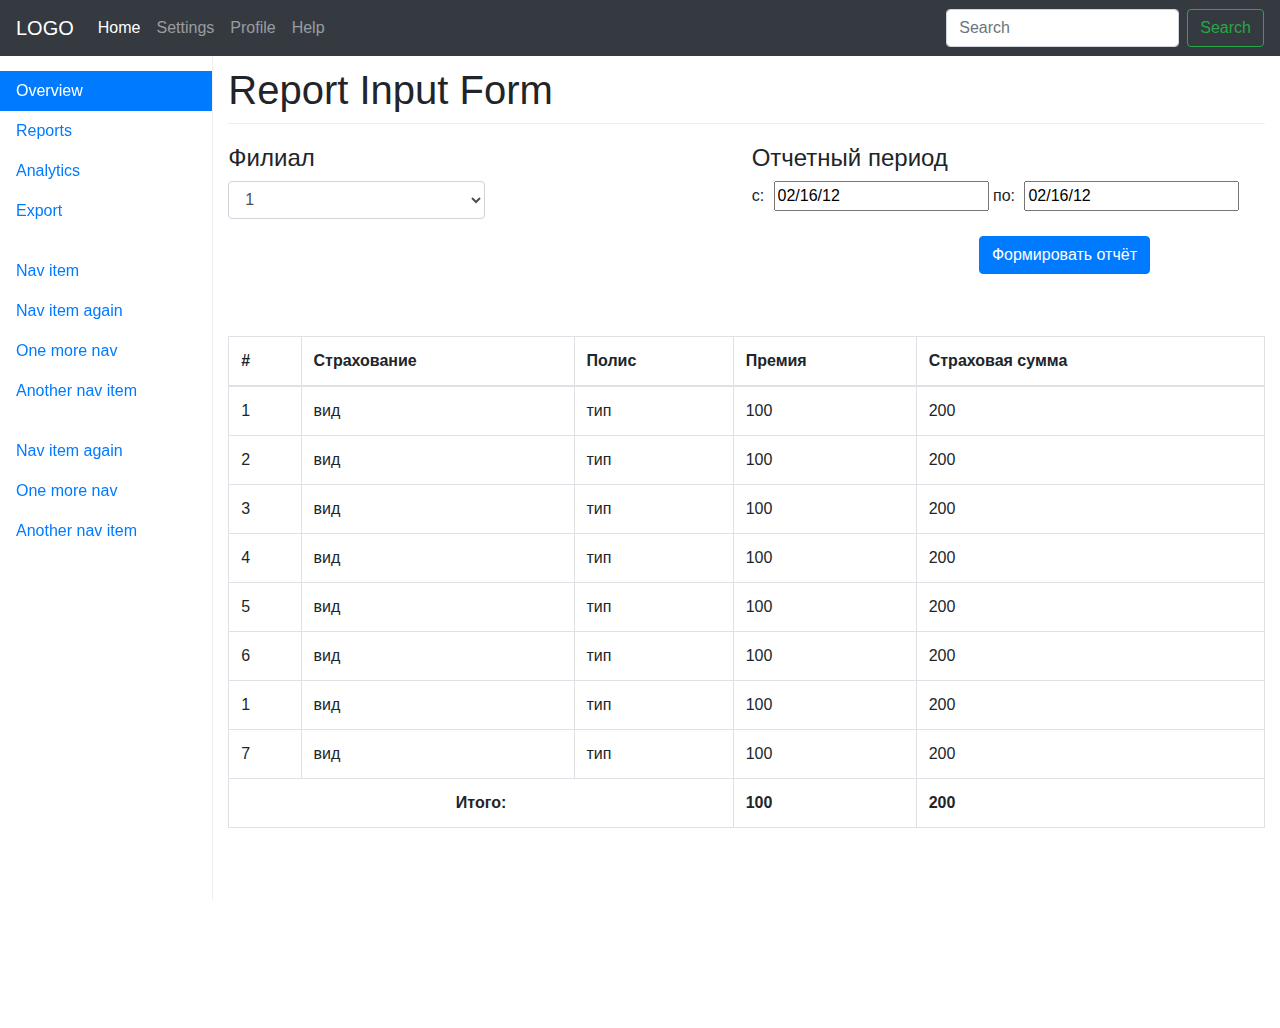
==== index.html @ e8b02afb "first commit" ====
<!DOCTYPE html>
<html lang="en">
  <head>
    <meta charset="utf-8">
    <meta name="viewport" content="width=device-width, initial-scale=1, shrink-to-fit=no">
    <meta name="description" content="">
    <meta name="author" content="">
    <link rel="icon" href="favicon.ico">

    <title>Report Form</title>

    <!-- Bootstrap core CSS -->
    <link href="bootstrap-4.0.0-dist/css/bootstrap.min.css" rel="stylesheet">

    <!-- Custom styles for this template -->
    <link href="css/datepicker.css" rel="stylesheet">
    <link href="css/style.css" rel="stylesheet">
  </head>

  <body>
    <nav class="navbar navbar-expand-lg navbar-dark fixed-top bg-dark">
      <button class="navbar-toggler navbar-toggler-right hidden-lg-up" type="button" data-toggle="collapse" data-target="#navbarsExampleDefault" aria-controls="navbarsExampleDefault" aria-expanded="false" aria-label="Toggle navigation">
        <span class="navbar-toggler-icon"></span>
      </button>
      <a class="navbar-brand" href="#">LOGO</a>

      <div class="collapse navbar-collapse" id="navbarsExampleDefault">
        <ul class="navbar-nav mr-auto">
          <li class="nav-item active">
            <a class="nav-link" href="#">Home <span class="sr-only">(current)</span></a>
          </li>
          <li class="nav-item">
            <a class="nav-link" href="#">Settings</a>
          </li>
          <li class="nav-item">
            <a class="nav-link" href="#">Profile</a>
          </li>
          <li class="nav-item">
            <a class="nav-link" href="#">Help</a>
          </li>
        </ul>
        <form class="form-inline mt-2 mt-md-0">
          <input class="form-control mr-sm-2" type="text" placeholder="Search">
          <button class="btn btn-outline-success my-2 my-sm-0" type="submit">Search</button>
        </form>
      </div>
    </nav>

    <div class="container-fluid">
      <div class="row">
        <nav class="col-sm-3 col-md-2 hidden-xs-down bg-faded sidebar">
          <ul class="nav nav-pills flex-column">
            <li class="nav-item">
              <a class="nav-link active" href="#">Overview <span class="sr-only">(current)</span></a>
            </li>
            <li class="nav-item">
              <a class="nav-link" href="#">Reports</a>
            </li>
            <li class="nav-item">
              <a class="nav-link" href="#">Analytics</a>
            </li>
            <li class="nav-item">
              <a class="nav-link" href="#">Export</a>
            </li>
          </ul>

          <ul class="nav nav-pills flex-column">
            <li class="nav-item">
              <a class="nav-link" href="#">Nav item</a>
            </li>
            <li class="nav-item">
              <a class="nav-link" href="#">Nav item again</a>
            </li>
            <li class="nav-item">
              <a class="nav-link" href="#">One more nav</a>
            </li>
            <li class="nav-item">
              <a class="nav-link" href="#">Another nav item</a>
            </li>
          </ul>

          <ul class="nav nav-pills flex-column">
            <li class="nav-item">
              <a class="nav-link" href="#">Nav item again</a>
            </li>
            <li class="nav-item">
              <a class="nav-link" href="#">One more nav</a>
            </li>
            <li class="nav-item">
              <a class="nav-link" href="#">Another nav item</a>
            </li>
          </ul>
        </nav>

        <main class="col-sm-9 offset-sm-3 col-md-10 offset-md-2 pt-3">
          <h1>Report Input Form</h1>

          <form class="report-form">
            <div class="form-group" >          
              <div class="form-row" >
                <div class="col-6">
                  <h4>Филиал</h4>
                  <select class="form-control report-select-branch">
                    <option>1</option>
                    <option>2</option>
                    <option>3</option>
                    <option>4</option>
                    <option>5</option>
                  </select>
                </div>
                <div class="col-6 float-right">
                <h4>Отчетный период</h4>
                    c:  <input type="text" class="span2 report-datepicker" value="02/16/12" data-date-format="mm/dd/yy" id="dp2">
                    по:  <input type="text" class="span2 report-datepicker" value="02/16/12" data-date-format="mm/dd/yy" id="dp3">
                </div>
              </div>
            </div>
            <div class="form-group" >
              <div class="col-6"></div>
              <div class="col-6 float-right">
                <button type="submit" class="btn btn-primary float-right btn-report">Формировать отчёт</button>
              </div>
            </div>
          </form>
          <div class="table-responsive">
            <table class="table table-bordered table-report">
              <thead>
                <tr>
                  <th>#</th>
                  <th>Страхование</th>
                  <th>Полис</th>
                  <th>Премия</th>
                  <th>Страховая сумма</th>
                </tr>
              </thead>
              <tbody>
                <tr>
                  <td>1</td>
                  <td>вид</td>
                  <td>тип</td>
                  <td>100</td>
                  <td>200</td>
                </tr>
                <tr>
                  <td>2</td>
                  <td>вид</td>
                  <td>тип</td>
                  <td>100</td>
                  <td>200</td>
                </tr><tr>
                  <td>3</td>
                  <td>вид</td>
                  <td>тип</td>
                  <td>100</td>
                  <td>200</td>
                </tr><tr>
                  <td>4</td>
                  <td>вид</td>
                  <td>тип</td>
                  <td>100</td>
                  <td>200</td>
                </tr><tr>
                  <td>5</td>
                  <td>вид</td>
                  <td>тип</td>
                  <td>100</td>
                  <td>200</td>
                </tr><tr>
                  <td>6</td>
                  <td>вид</td>
                  <td>тип</td>
                  <td>100</td>
                  <td>200</td>
                </tr><tr>
                  <td>1</td>
                  <td>вид</td>
                  <td>тип</td>
                  <td>100</td>
                  <td>200</td>
                </tr><tr>
                  <td>7</td>
                  <td>вид</td>
                  <td>тип</td>
                  <td>100</td>
                  <td>200</td>
                </tr>
                <tr>
                  <td colspan="3" class="text-center"><strong>Итого:</strong></td>
                  <td><strong>100</strong></td>
                  <td><strong>200</strong></td>
                </tr>
              </tbody>
            </table>

          </div>
        </main>
      </div>
    </div>

    <script src="jquery/jquery.js"></script>
    <script src="js/popper.min.js"></script>
    <script src="bootstrap-4.0.0-dist/js/bootstrap.min.js"></script>
    <script src="js/bootstrap-datepicker.js"></script>
    <script src="js/script.js"></script>
  </body>
</html>
---- css/datepicker.css ----
/*!
 * Datepicker for Bootstrap
 *
 * Copyright 2012 Stefan Petre
 * Improvements by Andrew Rowls
 * Licensed under the Apache License v2.0
 * http://www.apache.org/licenses/LICENSE-2.0
 *
 */
.datepicker {
  padding: 4px;
  margin-top: 1px;
  -webkit-border-radius: 4px;
  -moz-border-radius: 4px;
  border-radius: 4px;
  direction: ltr;
  /*.dow {
		border-top: 1px solid #ddd !important;
	}*/

}
.datepicker-inline {
  width: 220px;
}
.datepicker.datepicker-rtl {
  direction: rtl;
}
.datepicker.datepicker-rtl table tr td span {
  float: right;
}
.datepicker-dropdown {
  top: 0;
  left: 0;
}
.datepicker-dropdown:before {
  content: '';
  display: inline-block;
  border-left: 7px solid transparent;
  border-right: 7px solid transparent;
  border-bottom: 7px solid #ccc;
  border-bottom-color: rgba(0, 0, 0, 0.2);
  position: absolute;
  top: -7px;
  left: 6px;
}
.datepicker-dropdown:after {
  content: '';
  display: inline-block;
  border-left: 6px solid transparent;
  border-right: 6px solid transparent;
  border-bottom: 6px solid #ffffff;
  position: absolute;
  top: -6px;
  left: 7px;
}
.datepicker > div {
  display: none;
}
.datepicker.days div.datepicker-days {
  display: block;
}
.datepicker.months div.datepicker-months {
  display: block;
}
.datepicker.years div.datepicker-years {
  display: block;
}
.datepicker table {
  margin: 0;
}
.datepicker td,
.datepicker th {
  text-align: center;
  width: 20px;
  height: 20px;
  -webkit-border-radius: 4px;
  -moz-border-radius: 4px;
  border-radius: 4px;
  border: none;
}
.table-striped .datepicker table tr td,
.table-striped .datepicker table tr th {
  background-color: transparent;
}
.datepicker table tr td.day:hover {
  background: #eeeeee;
  cursor: pointer;
}
.datepicker table tr td.old,
.datepicker table tr td.new {
  color: #999999;
}
.datepicker table tr td.disabled,
.datepicker table tr td.disabled:hover {
  background: none;
  color: #999999;
  cursor: default;
}
.datepicker table tr td.today,
.datepicker table tr td.today:hover,
.datepicker table tr td.today.disabled,
.datepicker table tr td.today.disabled:hover {
  background-color: #fde19a;
  background-image: -moz-linear-gradient(top, #fdd49a, #fdf59a);
  background-image: -ms-linear-gradient(top, #fdd49a, #fdf59a);
  background-image: -webkit-gradient(linear, 0 0, 0 100%, from(#fdd49a), to(#fdf59a));
  background-image: -webkit-linear-gradient(top, #fdd49a, #fdf59a);
  background-image: -o-linear-gradient(top, #fdd49a, #fdf59a);
  background-image: linear-gradient(top, #fdd49a, #fdf59a);
  background-repeat: repeat-x;
  filter: progid:DXImageTransform.Microsoft.gradient(startColorstr='#fdd49a', endColorstr='#fdf59a', GradientType=0);
  border-color: #fdf59a #fdf59a #fbed50;
  border-color: rgba(0, 0, 0, 0.1) rgba(0, 0, 0, 0.1) rgba(0, 0, 0, 0.25);
  filter: progid:DXImageTransform.Microsoft.gradient(enabled=false);
}
.datepicker table tr td.today:hover,
.datepicker table tr td.today:hover:hover,
.datepicker table tr td.today.disabled:hover,
.datepicker table tr td.today.disabled:hover:hover,
.datepicker table tr td.today:active,
.datepicker table tr td.today:hover:active,
.datepicker table tr td.today.disabled:active,
.datepicker table tr td.today.disabled:hover:active,
.datepicker table tr td.today.active,
.datepicker table tr td.today:hover.active,
.datepicker table tr td.today.disabled.active,
.datepicker table tr td.today.disabled:hover.active,
.datepicker table tr td.today.disabled,
.datepicker table tr td.today:hover.disabled,
.datepicker table tr td.today.disabled.disabled,
.datepicker table tr td.today.disabled:hover.disabled,
.datepicker table tr td.today[disabled],
.datepicker table tr td.today:hover[disabled],
.datepicker table tr td.today.disabled[disabled],
.datepicker table tr td.today.disabled:hover[disabled] {
  background-color: #fdf59a;
}
.datepicker table tr td.today:active,
.datepicker table tr td.today:hover:active,
.datepicker table tr td.today.disabled:active,
.datepicker table tr td.today.disabled:hover:active,
.datepicker table tr td.today.active,
.datepicker table tr td.today:hover.active,
.datepicker table tr td.today.disabled.active,
.datepicker table tr td.today.disabled:hover.active {
  background-color: #fbf069 \9;
}
.datepicker table tr td.active,
.datepicker table tr td.active:hover,
.datepicker table tr td.active.disabled,
.datepicker table tr td.active.disabled:hover {
  background-color: #006dcc;
  background-image: -moz-linear-gradient(top, #0088cc, #0044cc);
  background-image: -ms-linear-gradient(top, #0088cc, #0044cc);
  background-image: -webkit-gradient(linear, 0 0, 0 100%, from(#0088cc), to(#0044cc));
  background-image: -webkit-linear-gradient(top, #0088cc, #0044cc);
  background-image: -o-linear-gradient(top, #0088cc, #0044cc);
  background-image: linear-gradient(top, #0088cc, #0044cc);
  background-repeat: repeat-x;
  filter: progid:DXImageTransform.Microsoft.gradient(startColorstr='#0088cc', endColorstr='#0044cc', GradientType=0);
  border-color: #0044cc #0044cc #002a80;
  border-color: rgba(0, 0, 0, 0.1) rgba(0, 0, 0, 0.1) rgba(0, 0, 0, 0.25);
  filter: progid:DXImageTransform.Microsoft.gradient(enabled=false);
  color: #fff;
  text-shadow: 0 -1px 0 rgba(0, 0, 0, 0.25);
}
.datepicker table tr td.active:hover,
.datepicker table tr td.active:hover:hover,
.datepicker table tr td.active.disabled:hover,
.datepicker table tr td.active.disabled:hover:hover,
.datepicker table tr td.active:active,
.datepicker table tr td.active:hover:active,
.datepicker table tr td.active.disabled:active,
.datepicker table tr td.active.disabled:hover:active,
.datepicker table tr td.active.active,
.datepicker table tr td.active:hover.active,
.datepicker table tr td.active.disabled.active,
.datepicker table tr td.active.disabled:hover.active,
.datepicker table tr td.active.disabled,
.datepicker table tr td.active:hover.disabled,
.datepicker table tr td.active.disabled.disabled,
.datepicker table tr td.active.disabled:hover.disabled,
.datepicker table tr td.active[disabled],
.datepicker table tr td.active:hover[disabled],
.datepicker table tr td.active.disabled[disabled],
.datepicker table tr td.active.disabled:hover[disabled] {
  background-color: #0044cc;
}
.datepicker table tr td.active:active,
.datepicker table tr td.active:hover:active,
.datepicker table tr td.active.disabled:active,
.datepicker table tr td.active.disabled:hover:active,
.datepicker table tr td.active.active,
.datepicker table tr td.active:hover.active,
.datepicker table tr td.active.disabled.active,
.datepicker table tr td.active.disabled:hover.active {
  background-color: #003399 \9;
}
.datepicker table tr td span {
  display: block;
  width: 23%;
  height: 54px;
  line-height: 54px;
  float: left;
  margin: 1%;
  cursor: pointer;
  -webkit-border-radius: 4px;
  -moz-border-radius: 4px;
  border-radius: 4px;
}
.datepicker table tr td span:hover {
  background: #eeeeee;
}
.datepicker table tr td span.disabled,
.datepicker table tr td span.disabled:hover {
  background: none;
  color: #999999;
  cursor: default;
}
.datepicker table tr td span.active,
.datepicker table tr td span.active:hover,
.datepicker table tr td span.active.disabled,
.datepicker table tr td span.active.disabled:hover {
  background-color: #006dcc;
  background-image: -moz-linear-gradient(top, #0088cc, #0044cc);
  background-image: -ms-linear-gradient(top, #0088cc, #0044cc);
  background-image: -webkit-gradient(linear, 0 0, 0 100%, from(#0088cc), to(#0044cc));
  background-image: -webkit-linear-gradient(top, #0088cc, #0044cc);
  background-image: -o-linear-gradient(top, #0088cc, #0044cc);
  background-image: linear-gradient(top, #0088cc, #0044cc);
  background-repeat: repeat-x;
  filter: progid:DXImageTransform.Microsoft.gradient(startColorstr='#0088cc', endColorstr='#0044cc', GradientType=0);
  border-color: #0044cc #0044cc #002a80;
  border-color: rgba(0, 0, 0, 0.1) rgba(0, 0, 0, 0.1) rgba(0, 0, 0, 0.25);
  filter: progid:DXImageTransform.Microsoft.gradient(enabled=false);
  color: #fff;
  text-shadow: 0 -1px 0 rgba(0, 0, 0, 0.25);
}
.datepicker table tr td span.active:hover,
.datepicker table tr td span.active:hover:hover,
.datepicker table tr td span.active.disabled:hover,
.datepicker table tr td span.active.disabled:hover:hover,
.datepicker table tr td span.active:active,
.datepicker table tr td span.active:hover:active,
.datepicker table tr td span.active.disabled:active,
.datepicker table tr td span.active.disabled:hover:active,
.datepicker table tr td span.active.active,
.datepicker table tr td span.active:hover.active,
.datepicker table tr td span.active.disabled.active,
.datepicker table tr td span.active.disabled:hover.active,
.datepicker table tr td span.active.disabled,
.datepicker table tr td span.active:hover.disabled,
.datepicker table tr td span.active.disabled.disabled,
.datepicker table tr td span.active.disabled:hover.disabled,
.datepicker table tr td span.active[disabled],
.datepicker table tr td span.active:hover[disabled],
.datepicker table tr td span.active.disabled[disabled],
.datepicker table tr td span.active.disabled:hover[disabled] {
  background-color: #0044cc;
}
.datepicker table tr td span.active:active,
.datepicker table tr td span.active:hover:active,
.datepicker table tr td span.active.disabled:active,
.datepicker table tr td span.active.disabled:hover:active,
.datepicker table tr td span.active.active,
.datepicker table tr td span.active:hover.active,
.datepicker table tr td span.active.disabled.active,
.datepicker table tr td span.active.disabled:hover.active {
  background-color: #003399 \9;
}
.datepicker table tr td span.old {
  color: #999999;
}
.datepicker th.switch {
  width: 145px;
}
.datepicker thead tr:first-child th,
.datepicker tfoot tr:first-child th {
  cursor: pointer;
}
.datepicker thead tr:first-child th:hover,
.datepicker tfoot tr:first-child th:hover {
  background: #eeeeee;
}
.input-append.date .add-on i,
.input-prepend.date .add-on i {
  display: block;
  cursor: pointer;
  width: 16px;
  height: 16px;
}
---- css/style.css ----
/*
 * Base structure
 */

/* Move down content because we have a fixed navbar that is 50px tall */
body {
  padding-top: 50px;
}

/*
 * Typography
 */

h1 {
  margin-bottom: 20px;
  padding-bottom: 9px;
  border-bottom: 1px solid #eee;
}

/*
 * Sidebar
 */

.sidebar {
  position: fixed;
  top: 51px;
  bottom: 0;
  left: 0;
  z-index: 1000;
  padding: 20px;
  overflow-x: hidden;
  overflow-y: auto; /* Scrollable contents if viewport is shorter than content. */
  border-right: 1px solid #eee;
}

/* Sidebar navigation */
.sidebar {
  padding-left: 0;
  padding-right: 0;
}

.sidebar .nav {
  margin-bottom: 20px;
}

.sidebar .nav-item {
  width: 100%;
}

.sidebar .nav-item + .nav-item {
  margin-left: 0;
}

.sidebar .nav-link {
  border-radius: 0;
}

/*
 * Dashboard
 */

 /* Placeholders */
.placeholders {
  padding-bottom: 3rem;
}

.placeholder img {
  padding-top: 1.5rem;
  padding-bottom: 1.5rem;
}

.report-form {
  margin-bottom: 100px;
}

.btn-report {
  margin-right: 100px; 
}

.report-datepicker {
  margin-left: 5px;
}

.report-select-branch {
  width: 50%;
}

.table-report {
  margin-bottom: 200px;
}
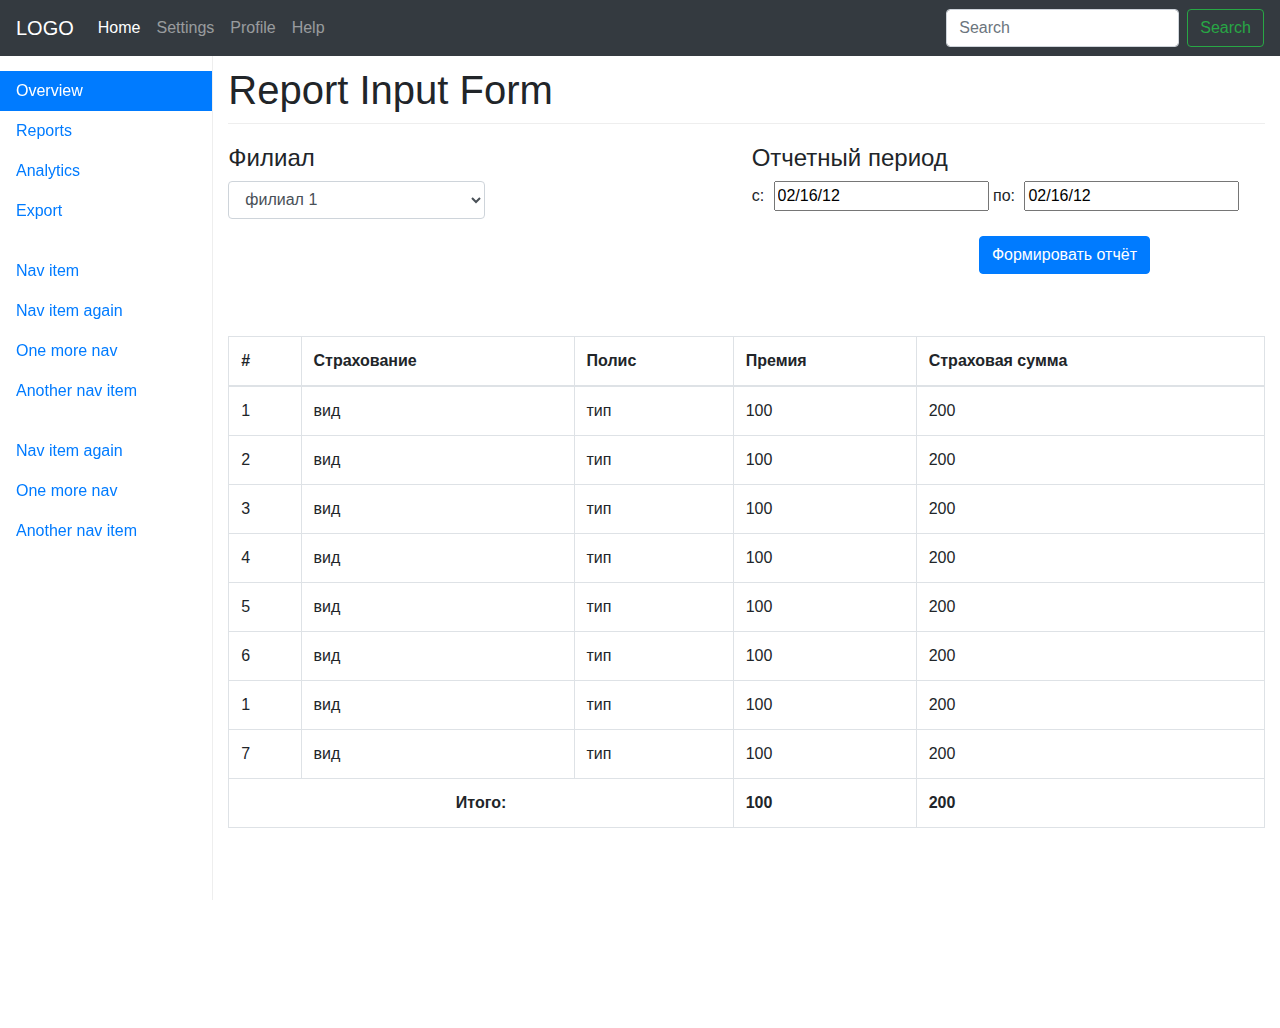
==== commit 2c9fe377: "style(index.html) edit dropdown menu" ====
--- a/index.html
+++ b/index.html
@@ -54,7 +54,7 @@
               <a class="nav-link active" href="#">Overview <span class="sr-only">(current)</span></a>
             </li>
             <li class="nav-item">
-              <a class="nav-link" href="#">Reports</a>
+              <a class="nav-link" href="index.html">Reports</a>
             </li>
             <li class="nav-item">
               <a class="nav-link" href="#">Analytics</a>
@@ -101,11 +101,11 @@
                 <div class="col-6">
                   <h4>Филиал</h4>
                   <select class="form-control report-select-branch">
-                    <option>1</option>
-                    <option>2</option>
-                    <option>3</option>
-                    <option>4</option>
-                    <option>5</option>
+                    <option>филиал 1</option>
+                    <option>филиал 2</option>
+                    <option>филиал 3</option>
+                    <option>филиал 4</option>
+                    <option>филиал 5</option>
                   </select>
                 </div>
                 <div class="col-6 float-right">
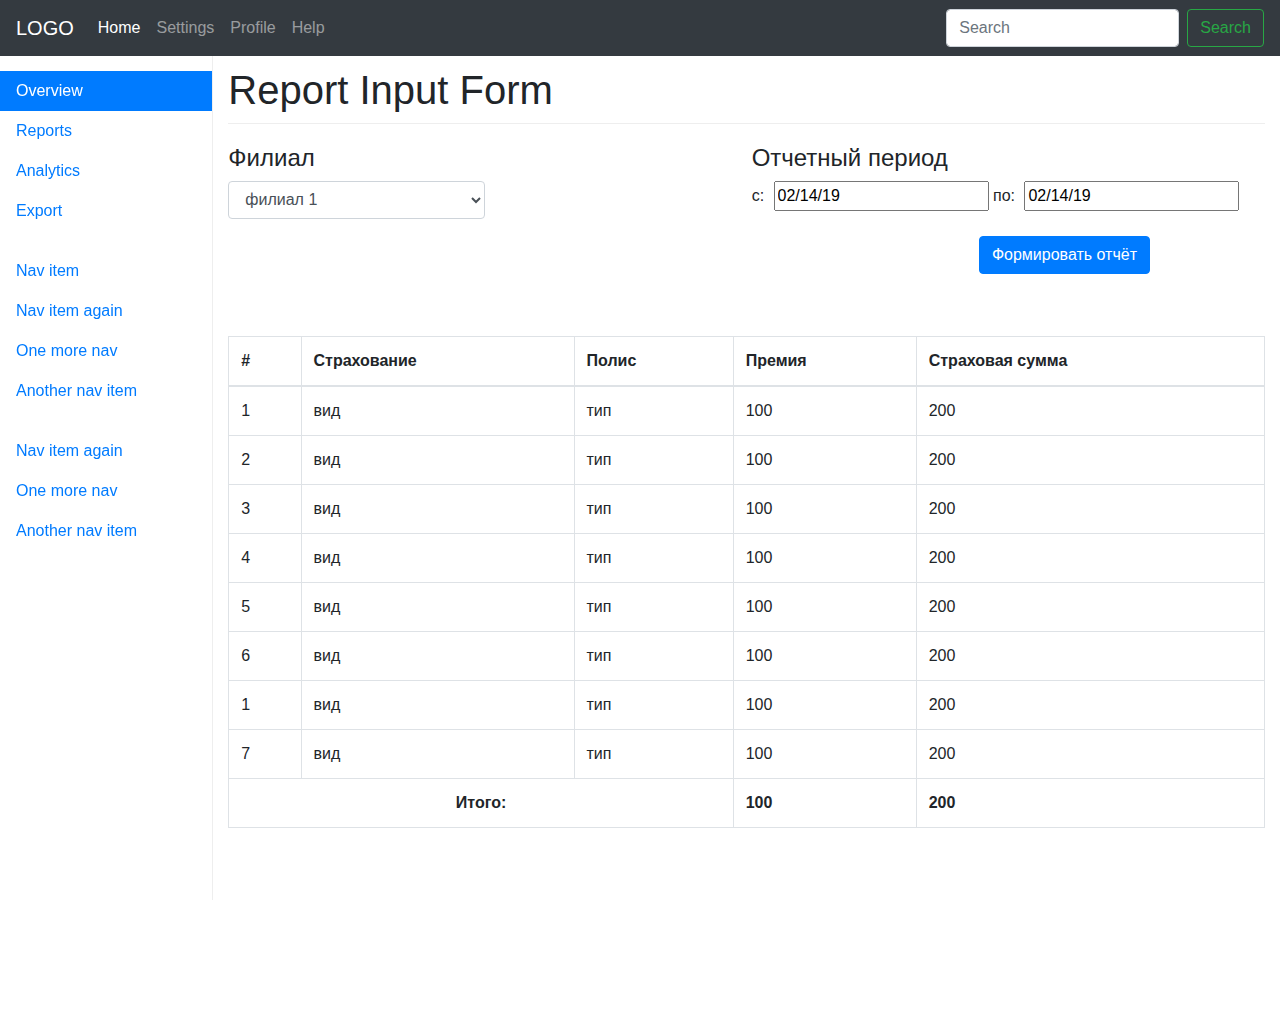
==== commit 0481d986: "style(index.html) default date for datepicker menu" ====
--- a/index.html
+++ b/index.html
@@ -110,8 +110,8 @@
                 </div>
                 <div class="col-6 float-right">
                 <h4>Отчетный период</h4>
-                    c:  <input type="text" class="span2 report-datepicker" value="02/16/12" data-date-format="mm/dd/yy" id="dp2">
-                    по:  <input type="text" class="span2 report-datepicker" value="02/16/12" data-date-format="mm/dd/yy" id="dp3">
+                    c:  <input type="text" class="span2 report-datepicker" value="02/14/19" data-date-format="mm/dd/yy" id="dp2">
+                    по:  <input type="text" class="span2 report-datepicker" value="02/14/19" data-date-format="mm/dd/yy" id="dp3">
                 </div>
               </div>
             </div>
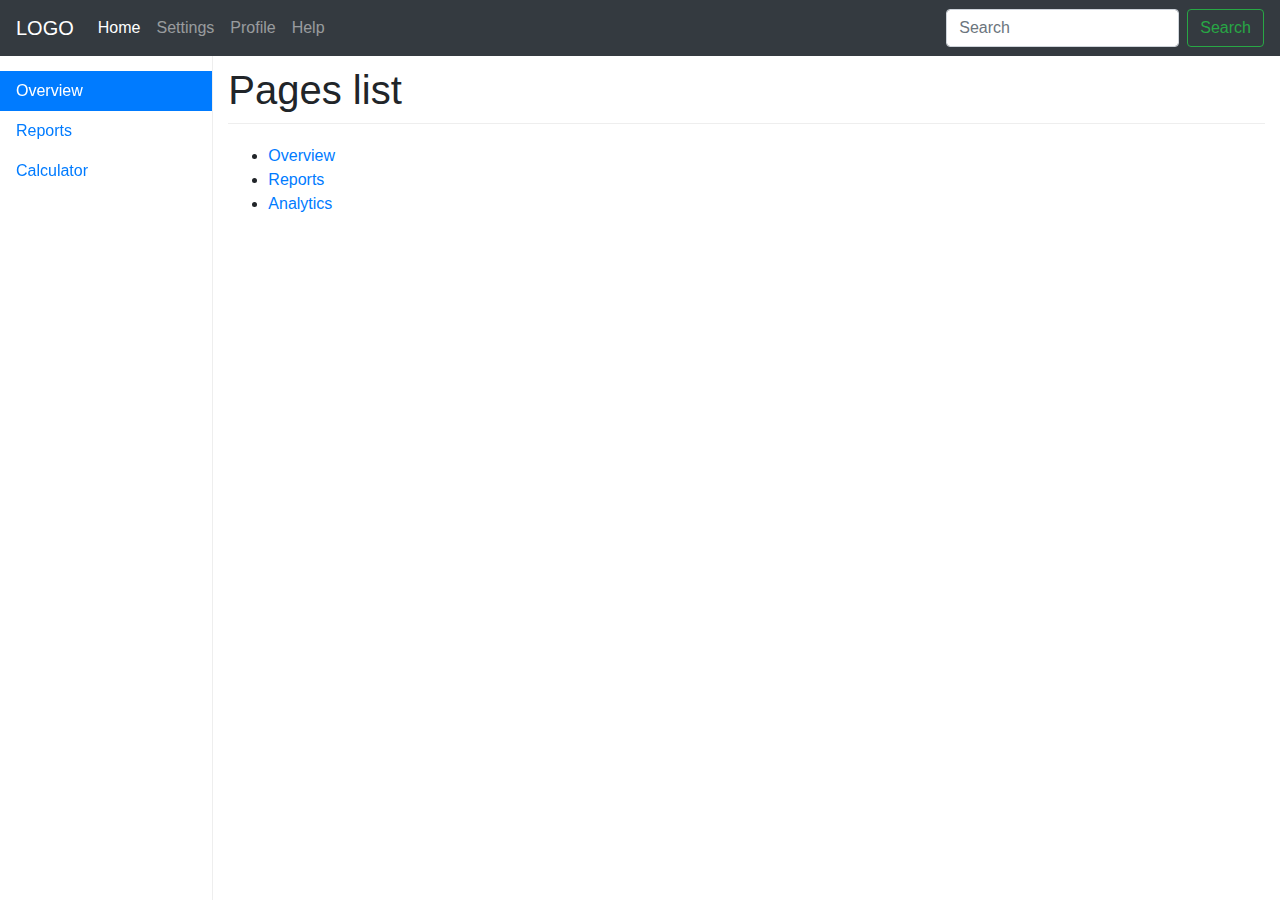
==== commit d6710224: "style(index.html) default date for datepicker menu" ====
--- a/index.html
+++ b/index.html
@@ -7,7 +7,7 @@
     <meta name="author" content="">
     <link rel="icon" href="favicon.ico">
 
-    <title>Report Form</title>
+    <title>Pages list</title>
 
     <!-- Bootstrap core CSS -->
     <link href="bootstrap-4.0.0-dist/css/bootstrap.min.css" rel="stylesheet">
@@ -51,148 +51,33 @@
         <nav class="col-sm-3 col-md-2 hidden-xs-down bg-faded sidebar">
           <ul class="nav nav-pills flex-column">
             <li class="nav-item">
-              <a class="nav-link active" href="#">Overview <span class="sr-only">(current)</span></a>
+              <a class="nav-link active" href="index.html">Overview <span class="sr-only">(current)</span></a>
             </li>
             <li class="nav-item">
-              <a class="nav-link" href="index.html">Reports</a>
+              <a class="nav-link" href="report-form.html">Reports</a>
             </li>
             <li class="nav-item">
-              <a class="nav-link" href="#">Analytics</a>
-            </li>
-            <li class="nav-item">
-              <a class="nav-link" href="#">Export</a>
+              <a class="nav-link" href="calculator.html">Calculator</a>
             </li>
           </ul>
 
-          <ul class="nav nav-pills flex-column">
-            <li class="nav-item">
-              <a class="nav-link" href="#">Nav item</a>
+        </nav>
+
+        <main class="col-sm-9 offset-sm-3 col-md-10 offset-md-2 pt-3">
+          <h1>Pages list</h1>
+
+          <ul >
+            <li >
+              <a href="index.html">Overview </a>
             </li>
-            <li class="nav-item">
-              <a class="nav-link" href="#">Nav item again</a>
+            <li >
+              <a href="report-form.html">Reports</a>
             </li>
-            <li class="nav-item">
-              <a class="nav-link" href="#">One more nav</a>
-            </li>
-            <li class="nav-item">
-              <a class="nav-link" href="#">Another nav item</a>
+            <li >
+              <a href="calculator.html">Analytics</a>
             </li>
           </ul>
 
-          <ul class="nav nav-pills flex-column">
-            <li class="nav-item">
-              <a class="nav-link" href="#">Nav item again</a>
-            </li>
-            <li class="nav-item">
-              <a class="nav-link" href="#">One more nav</a>
-            </li>
-            <li class="nav-item">
-              <a class="nav-link" href="#">Another nav item</a>
-            </li>
-          </ul>
-        </nav>
-
-        <main class="col-sm-9 offset-sm-3 col-md-10 offset-md-2 pt-3">
-          <h1>Report Input Form</h1>
-
-          <form class="report-form">
-            <div class="form-group" >          
-              <div class="form-row" >
-                <div class="col-6">
-                  <h4>Филиал</h4>
-                  <select class="form-control report-select-branch">
-                    <option>филиал 1</option>
-                    <option>филиал 2</option>
-                    <option>филиал 3</option>
-                    <option>филиал 4</option>
-                    <option>филиал 5</option>
-                  </select>
-                </div>
-                <div class="col-6 float-right">
-                <h4>Отчетный период</h4>
-                    c:  <input type="text" class="span2 report-datepicker" value="02/14/19" data-date-format="mm/dd/yy" id="dp2">
-                    по:  <input type="text" class="span2 report-datepicker" value="02/14/19" data-date-format="mm/dd/yy" id="dp3">
-                </div>
-              </div>
-            </div>
-            <div class="form-group" >
-              <div class="col-6"></div>
-              <div class="col-6 float-right">
-                <button type="submit" class="btn btn-primary float-right btn-report">Формировать отчёт</button>
-              </div>
-            </div>
-          </form>
-          <div class="table-responsive">
-            <table class="table table-bordered table-report">
-              <thead>
-                <tr>
-                  <th>#</th>
-                  <th>Страхование</th>
-                  <th>Полис</th>
-                  <th>Премия</th>
-                  <th>Страховая сумма</th>
-                </tr>
-              </thead>
-              <tbody>
-                <tr>
-                  <td>1</td>
-                  <td>вид</td>
-                  <td>тип</td>
-                  <td>100</td>
-                  <td>200</td>
-                </tr>
-                <tr>
-                  <td>2</td>
-                  <td>вид</td>
-                  <td>тип</td>
-                  <td>100</td>
-                  <td>200</td>
-                </tr><tr>
-                  <td>3</td>
-                  <td>вид</td>
-                  <td>тип</td>
-                  <td>100</td>
-                  <td>200</td>
-                </tr><tr>
-                  <td>4</td>
-                  <td>вид</td>
-                  <td>тип</td>
-                  <td>100</td>
-                  <td>200</td>
-                </tr><tr>
-                  <td>5</td>
-                  <td>вид</td>
-                  <td>тип</td>
-                  <td>100</td>
-                  <td>200</td>
-                </tr><tr>
-                  <td>6</td>
-                  <td>вид</td>
-                  <td>тип</td>
-                  <td>100</td>
-                  <td>200</td>
-                </tr><tr>
-                  <td>1</td>
-                  <td>вид</td>
-                  <td>тип</td>
-                  <td>100</td>
-                  <td>200</td>
-                </tr><tr>
-                  <td>7</td>
-                  <td>вид</td>
-                  <td>тип</td>
-                  <td>100</td>
-                  <td>200</td>
-                </tr>
-                <tr>
-                  <td colspan="3" class="text-center"><strong>Итого:</strong></td>
-                  <td><strong>100</strong></td>
-                  <td><strong>200</strong></td>
-                </tr>
-              </tbody>
-            </table>
-
-          </div>
         </main>
       </div>
     </div>
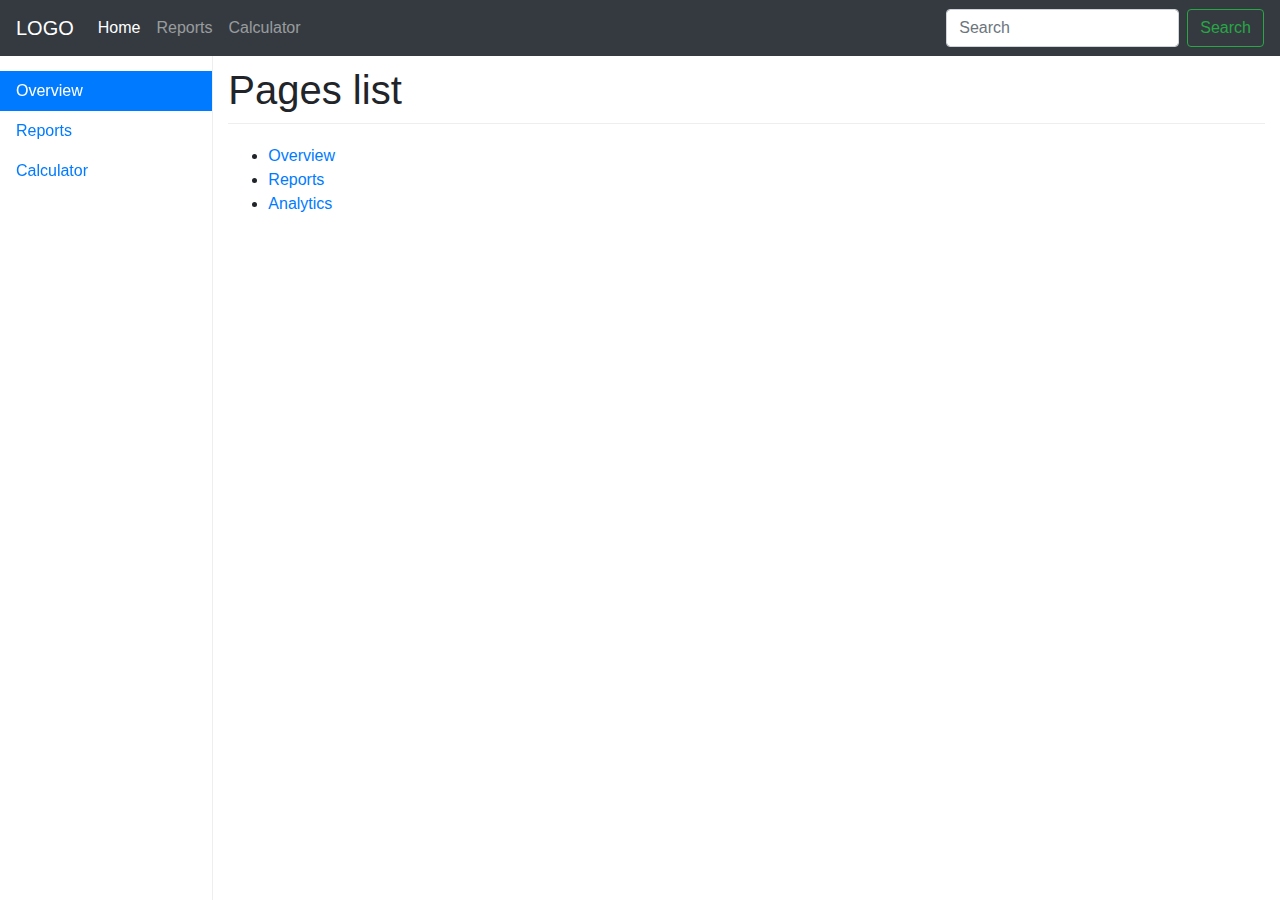
==== commit 50e5ee58: "style(index.html) default date for datepicker menu" ====
--- a/index.html
+++ b/index.html
@@ -22,21 +22,18 @@
       <button class="navbar-toggler navbar-toggler-right hidden-lg-up" type="button" data-toggle="collapse" data-target="#navbarsExampleDefault" aria-controls="navbarsExampleDefault" aria-expanded="false" aria-label="Toggle navigation">
         <span class="navbar-toggler-icon"></span>
       </button>
-      <a class="navbar-brand" href="#">LOGO</a>
+      <a class="navbar-brand" href="index.html">LOGO</a>
 
       <div class="collapse navbar-collapse" id="navbarsExampleDefault">
         <ul class="navbar-nav mr-auto">
           <li class="nav-item active">
-            <a class="nav-link" href="#">Home <span class="sr-only">(current)</span></a>
+            <a class="nav-link" href="index.html">Home <span class="sr-only">(current)</span></a>
           </li>
           <li class="nav-item">
-            <a class="nav-link" href="#">Settings</a>
+            <a class="nav-link" href="report-form.html">Reports</a>
           </li>
           <li class="nav-item">
-            <a class="nav-link" href="#">Profile</a>
-          </li>
-          <li class="nav-item">
-            <a class="nav-link" href="#">Help</a>
+            <a class="nav-link" href="calculator.html">Calculator</a>
           </li>
         </ul>
         <form class="form-inline mt-2 mt-md-0">
